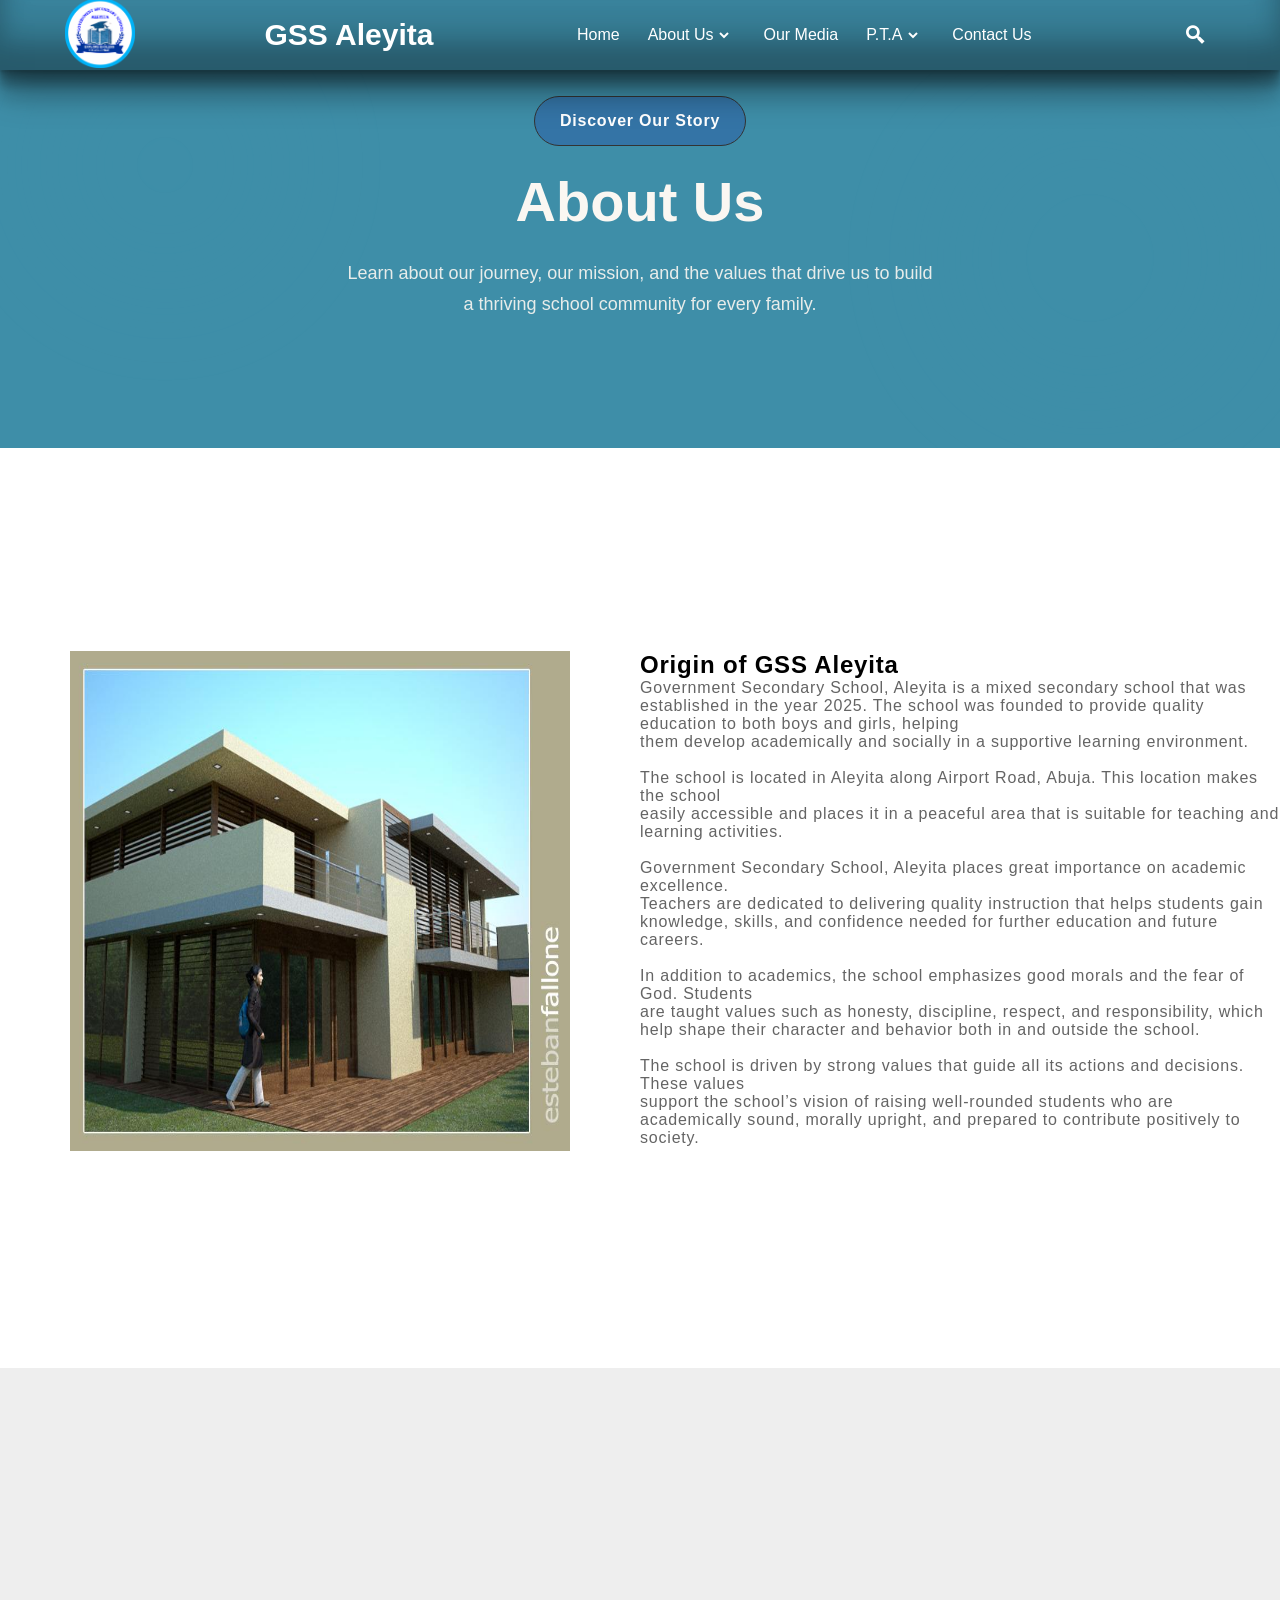
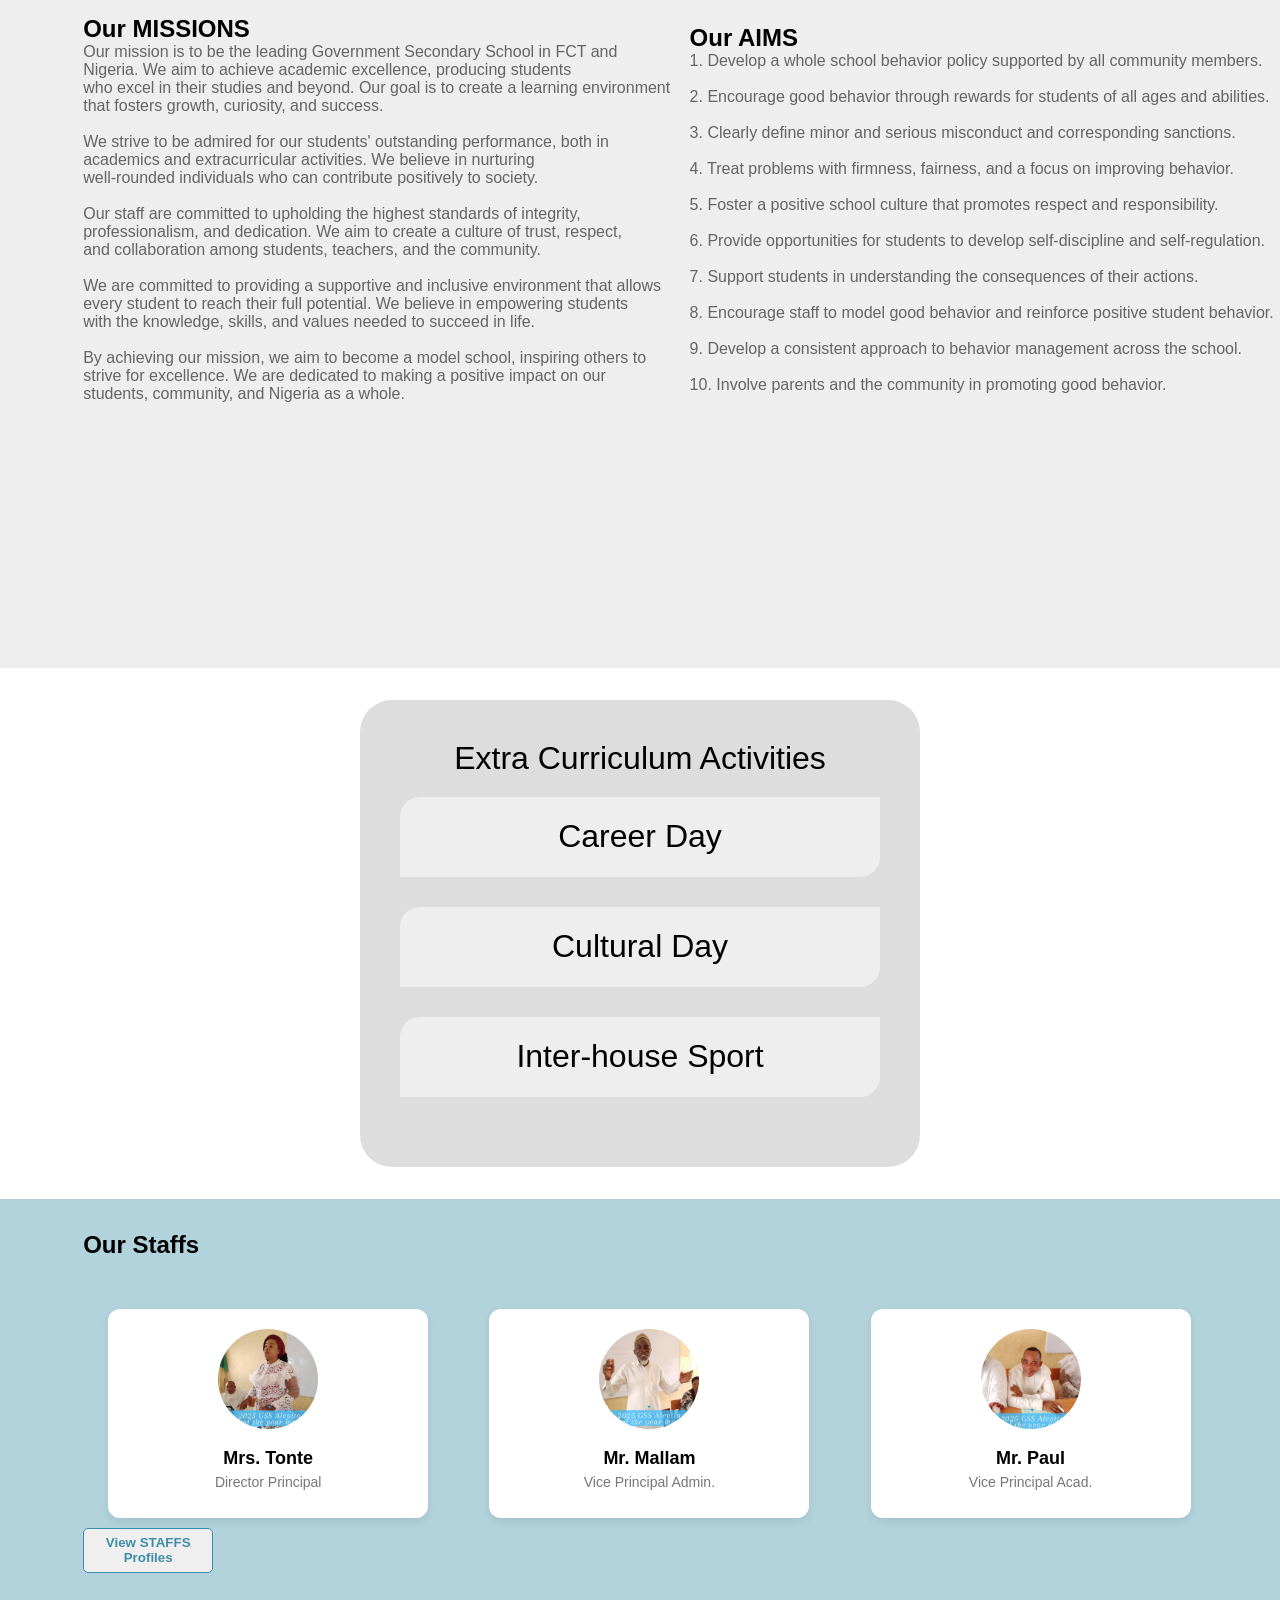
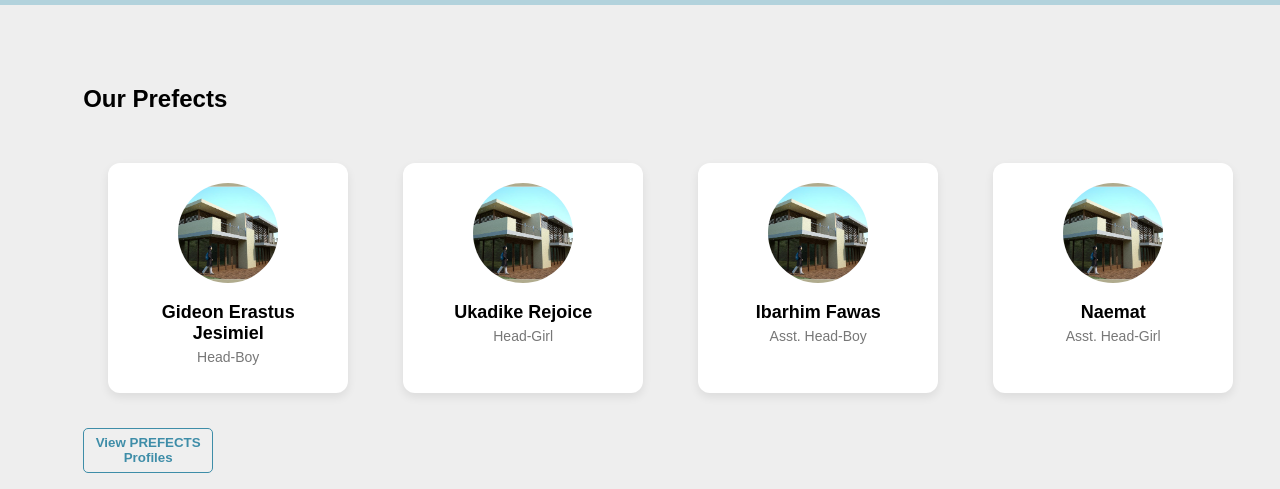
==== aboutUs.html @ e25b2527 "GSS ALeyita Website" ====
<!DOCTYPE html>
<html lang="en">
<head>
    <meta charset="UTF-8">
    <meta name="viewport" content="width=device-width, initial-scale=1.0">
    <title>About Us</title>
    <link href='https://unpkg.com/boxicons@2.1.4/css/boxicons.min.css' rel='stylesheet'>
    <link rel="stylesheet" href="./css/navbar.css">
    <link rel="stylesheet" href="./css/aboutUs.css">
    <link rel="stylesheet" href="./css/toTop.css">
    <link rel="stylesheet" href="./css/animation.css">
    <link rel="shortcut icon" href="./asset/Aleyita Logo.png" type="image/x-icon">
</head>
<body>
     <header>
        <!-- NavBar Code -->
        <nav>
            <div class="navbar">
                <i class="bx bx-menu"></i>
                <div class="img">
                    <img src="./asset/Aleyita Logo.png" alt="Aleyita Logo">
                </div>
                <div class="logo"><a href="#">GSS Aleyita</a></div>
                <div class="nav-links">
                    <div class="sidebar-logo">
                        <span class="logo_name">GSS Aleyita</span>
                        <i class="bx bx-x"></i>
                    </div>
                    <ul class="links">
                        <li><a href="./index.html">Home</a></li>
                        
                        <li>
                            <a href="#hero">About Us</a>
                            <i class='bx bxs-chevron-down arrow about-us'></i>
                            <ul class="about-us-sub-menu sub-menu">
                                <a href="#aboutUs"><li>Origin of GSS Aleyita</li></a>
                                <a href="#aims"><li>Goals, Aims & Objectives</li></a>
                                <a href="#event"><li>Extra Curriculum Events</li></a>
                                <a href="#staffPrefect"><li>Staff Profiles</li></a>
                                <a href="#prefect"><li>Prefects</li></a>
                            </ul>
                        </li>

                        <li><a href="./ourMedia.html">Our Media</a></li>
                        
                        <li>
                            <a href="./pta.html">P.T.A</a>
                            <i class='bx bxs-chevron-down arrow pta'></i>
                            <ul class="pta-sub-menu sub-menu">
                                <a href="./pta.html"><li>About P.T.A</li></a>
                                <a href="./pta.html"><li>Excos</li></a>
                                <a href="./pta.html"><li>Meeting Schedule</li></a>
                                <a href="./pta.html"><li>Achievments</li></a>
                                <a href="./pta.html"><li>Projects</li></a>
                                <a href="./pta.html"><li>News</li></a>
                            </ul>
                        </li>

                        <li><a href="./contact.html">Contact Us</a></li>
                    </ul>
                </div>
                <div class="search-box">
                    <i class='bx bx-search-alt-2'></i>
                    <form action="https://www.google.com" method="GET">
                        <div class="input-box">
                            <input 
                                    type="search" 
                                name="q" 
                                placeholder="Search anything..." 
                                autocomplete="off" 
                                required>
                            <button type="submit">Search</button>
                        </div>
                    </form>
                </div>
                <!-- <div>
                    <label for="darkMode" id="darkContent">⛅</label>
                    <input type="checkbox" id="darkMode">
                </div> -->
                </div>
            </div>
        </nav>
    </header>

    <!-- Section 1: Hero / Intro -->
    <section class="hero" id="hero">
        <div class="blob1"></div>
        <div class="blob2"></div>
        <div class="hero-content">
            <span class="hero-badge">Discover Our Story</span>
            <h1>About Us</h1>
            <p>Learn about our journey, our mission, and the values that drive us to build a thriving school community for every family.</p>
        </div>
    </section>

    <section class="aboutUs" id="aboutUs">
        <div class="aboutUs-content animate">
            <div class="origin" id="origin">
                <p class="image-wrapper animate">
                    <img src="./asset/Casa_Para_Estudiantes_Atras_2_by_estevao.jpg" alt="students pic">
                </p>
                <p class="origin-content animate">
                    <span class="school">Origin of GSS Aleyita</span><br>
                    Government Secondary School, Aleyita is a mixed secondary school that was established in the year 2025. The school was founded to provide quality education to both boys and girls, helping<br>
                    them develop academically and socially in a supportive learning environment.<br>
                    <br>
                    The school is located in Aleyita along Airport Road, Abuja. This location makes the school<br> 
                    easily accessible and places it in a peaceful area that is suitable for teaching and learning activities.<br>
                    <br>
                    Government Secondary School, Aleyita places great importance on academic excellence.<br>
                    Teachers are dedicated to delivering quality instruction that helps students gain knowledge, skills, and confidence needed for further education and future careers.<br>
                    <br>
                    In addition to academics, the school emphasizes good morals and the fear of God. Students<br>
                    are taught values such as honesty, discipline, respect, and responsibility, which help shape their character and behavior both in and outside the school.<br>
                    <br>
                    The school is driven by strong values that guide all its actions and decisions. These values<br>
                    support the school’s vision of raising well-rounded students who are academically sound, morally upright, and prepared to contribute positively to society.<br>
                    <br>
                </p>
            </div>
        </div>
    </section>
    
    <section class="aims aboutUs" id="aims">
        <p class="mission animate left">
            <span>Our MISSIONS</span><br>
            Our mission is to be the leading Government Secondary School in FCT and Nigeria. We aim to achieve academic excellence, producing students<br> 
            who excel in their studies and beyond. Our goal is to create a learning environment that fosters growth, curiosity, and success.<br>
            <br>
            We strive to be admired for our students' outstanding performance, both in academics and extracurricular activities. We believe in nurturing<br> 
            well-rounded individuals who can contribute positively to society.<br>
            <br>
            Our staff are committed to upholding the highest standards of integrity, professionalism, and dedication. We aim to create a culture of trust, respect,<br> 
            and collaboration among students, teachers, and the community.<br>
            <br>
            We are committed to providing a supportive and inclusive environment that allows every student to reach their full potential. We believe in empowering students<br> 
            with the knowledge, skills, and values needed to succeed in life.<br>
            <br>
            By achieving our mission, we aim to become a model school, inspiring others to strive for excellence. We are dedicated to making a positive impact on our<br>
            students, community, and Nigeria as a whole.<br>
            <br>
        </p>

        <p class="aims-discription animate right">
            <span>Our AIMS</span><br>
            1. Develop a whole school behavior policy supported by all community members.<br>
            <br>
            2. Encourage good behavior through rewards for students of all ages and abilities.<br>
            <br>
            3. Clearly define minor and serious misconduct and corresponding sanctions.<br>
            <br>
            4. Treat problems with firmness, fairness, and a focus on improving behavior.<br>
            <br>
            5. Foster a positive school culture that promotes respect and responsibility.<br>
            <br>
            6. Provide opportunities for students to develop self-discipline and self-regulation.<br>
            <br>
            7. Support students in understanding the consequences of their actions.<br>
            <br>
            8. Encourage staff to model good behavior and reinforce positive student behavior.<br>
            <br>
            9. Develop a consistent approach to behavior management across the school.<br>
            <br>
            10. Involve parents and the community in promoting good behavior.<br>
            <br>
        </p>
    </section>

    <section class="event" id="event">
        <div class="bgBorder animate">
            <p class="eventsHeader">Extra Curriculum Activities</p>
            <div class="events">Career Day</div>
            <div class="events">Cultural Day</div>
            <div class="events">Inter-house Sport</div>
        </div>
    </section>

    <section class="staff-prefect animate" id="staffPrefect">
        <h2 class="ourStaffs">Our Staffs</h2>
        <div class="staff-card">
            <img src="./asset/Staffs/main staffs/principal.jpg" class="staff-img" alt="principal pic">
            <p class="staff-name">Mrs. Tonte</p>
            <p class="staff-position">Director Principal</p>
        </div>
        <div class="staff-card">
            <img src="./asset/Staffs/main staffs/vice prinpal admin..jpg" class="staff-img" alt="VP admin pic">
            <p class="staff-name">Mr. Mallam</p>
            <p class="staff-position">Vice Principal Admin.</p>
        </div>
        <div class="staff-card">
            <img src="./asset/Staffs/main staffs/vice principal acad..jpg" class="staff-img" alt="VP acad pic">
            <p class="staff-name">Mr. Paul</p>
            <p class="staff-position">Vice Principal Acad.</p>
        </div>

        <a href="./staffs.html"><button class="readMoreAboutUs">View STAFFS Profiles</button></a>
    </section>

    <section class="prefect animate" id="prefect">
        <h2 class="ourPrefects">Our Prefects</h2>
        <div class="prefect-card">
            <img src="./asset/Casa_Para_Estudiantes_Atras_2_by_estevao.jpg" class="prefect-img" alt="HeadBoy pic">
            <p class="prefect-name">Gideon Erastus Jesimiel</p>
            <p class="prefect-position">Head-Boy</p>
        </div>
        <div class="prefect-card">
            <img src="./asset/Casa_Para_Estudiantes_Atras_2_by_estevao.jpg" class="prefect-img" alt="HeadGirl pic">
            <p class="prefect-name">Ukadike Rejoice</p>
            <p class="prefect-position">Head-Girl</p>
        </div>
        <div class="prefect-card">
            <img src="./asset/Casa_Para_Estudiantes_Atras_2_by_estevao.jpg" class="prefect-img" alt="Ass. HeadBoy pic">
            <p class="prefect-name">Ibarhim Fawas</p>
            <p class="prefect-position">Asst. Head-Boy</p>
        </div>
        <div class="prefect-card">
            <img src="./asset/Casa_Para_Estudiantes_Atras_2_by_estevao.jpg" class="prefect-img" alt="Ass. HeadGirl pic">
            <p class="prefect-name">Naemat</p>
            <p class="prefect-position">Asst. Head-Girl</p>
        </div>

        <a href="./prefects.html"><button class="readMoreAboutUs">View PREFECTS Profiles</button></a>
    </section>


     <!-- <section class="staff-prefect" id="staff-prefect">
        <h2>Our Staffs</h2>
        <input type="text" id="searchInput" name="search" placeholder="Search by name or position..." />
        <div class="staff-grid" id="staff-container"></div>
    </section> -->

    <!-- To Top Button -->
    <button class="toTop" id="toTopBtn" title="Go to top">
        <i class='bx bxs-chevron-up'></i>
    </button>

    <script src="./js/navbar.js"></script>
    <script src="./js/animation.js"></script>
    <script src="./js/toTop.js"></script>
</body>
</html>
---- css/navbar.css ----
* {
  margin: 0;
  padding: 0;
  box-sizing: border-box;
  font-family: 'Poppins', sans-serif;
}

nav {
  position: fixed;
  top: 0;
  left: 0;
  width: 100%;
  height: 70px;
  background: #3e8da8;
  z-index: 4000;
  box-shadow: rgba(0, 0, 0, 0.17) 0px -23px 25px 0px inset, rgba(0, 0, 0, 0.15) 0px -36px 30px 0px inset, rgba(0, 0, 0, 0.1) 0px -79px 40px 0px inset, rgba(0, 0, 0, 0.06) 0px 2px 1px, rgba(0, 0, 0, 0.09) 0px 4px 2px, rgba(0, 0, 0, 0.09) 0px 8px 4px, rgba(0, 0, 0, 0.09) 0px 16px 8px, rgba(0, 0, 0, 0.09) 0px 32px 16px, rgba(0, 0, 0, 0.3) 0px 19px 38px, rgba(0, 0, 0, 0.22) 0px 15px 12px;
}

nav .navbar {
  height: 100%;
  max-width: 1250px;
  margin: auto;
  display: flex;
  align-items: center;
  justify-content: space-between;
  padding: 0 50px;
}

nav .navbar img {
  width: 70px;
  height: 70px;
}

nav .navbar .logo a {
  color: #fff;
  font-size: 30px;
  font-weight: 600;
  text-decoration: none;
}

nav .navbar .nav-links {
  height: 100%;
  line-height: 70px;
}

nav .navbar .nav-links .links {
  display: flex;
}

nav .navbar .nav-links .links li {
  position: relative;
  display: flex;
  align-items: center;
  list-style: none;
  padding: 0 14px;
}

nav .navbar .nav-links .links li a {
  height: 100%;
  color: #fff;
  text-decoration: none;
  white-space: nowrap;
  font-size: 16px;
  font-weight: 500;
}

nav .navbar .nav-links .links li .arrow {
  height: 100%;
  width: 22px;
  text-align: center;
  color: #fff;
  line-height: 70px;
  transition: all 0.5s ease;
}

.navbar .nav-links .links li:hover .about-us,
.navbar .nav-links .links li:hover .our-media,
.navbar .nav-links .links li:hover .pta {
  transform: rotate(180deg);
}

.navbar .nav-links .links .sub-menu {
  position: absolute;
  top: 70px;
  left: 0;
  background: #3e8da8;
  line-height: 40px;
  border-radius: 0 0 4px 4px;
  box-shadow: 0 1px 2px rgba(0, 0, 0, 0.5);
  display: none;
  box-shadow: rgba(0, 0, 0, 0.17) 0px -23px 25px 0px inset, rgba(0, 0, 0, 0.15) 0px -36px 30px 0px inset, rgba(0, 0, 0, 0.1) 0px -79px 40px 0px inset, rgba(0, 0, 0, 0.06) 0px 2px 1px, rgba(0, 0, 0, 0.09) 0px 4px 2px, rgba(0, 0, 0, 0.09) 0px 8px 4px, rgba(0, 0, 0, 0.09) 0px 16px 8px, rgba(0, 0, 0, 0.09) 0px 32px 16px, rgba(0, 0, 0, 0.3) 0px 19px 38px, rgba(0, 0, 0, 0.22) 0px 15px 12px;
}

.navbar .nav-links .links .sub-menu li {
  padding: 0 22px;
  border-bottom: 1px solid rgba(255, 255, 255, 0.2);
  transition: all .2s ease-in-out;
}

.navbar .nav-links .links .sub-menu li:hover {
  color: #3e8da8;
  background-color: #fff;
  border-radius: 20px;
  box-shadow: rgba(136, 165, 191, 0.48) 6px 2px 16px 0px, rgba(255, 255, 255, 0.8) -6px -2px 16px 0px, rgba(17, 17, 26, 0.1) 0px 8px 24px, rgba(17, 17, 26, 0.1) 0px 16px 56px, rgba(17, 17, 26, 0.1) 0px 24px 80px, rgba(0, 0, 0, 0.22) 0px 15px 12px;
}

.navbar .nav-links .links .sub-menu li .more-arrow {
  line-height: 40px;
}

.navbar .nav-links .links .sub-menu li a {
  font-size: 15px;
  font: 500;
}

.navbar .nav-links .links li:hover .about-us-sub-menu,
.navbar .nav-links .links li:hover .our-media-sub-menu,
.navbar .nav-links .links li:hover .pta-sub-menu {
  display: block;
  /* box-shadow: rgba(0, 0, 0, 0.3) 0px 19px 38px, rgba(0, 0, 0, 0.22) 0px 15px 12px; */
}

.navbar .nav-links .links .more .more-sub-menu {
  position: absolute;
  top: 0;
  left: 100%;
  border-radius: 0 4px 4px 4px;
  display: none;
}

.navbar .nav-links .links .more:hover .more-sub-menu {
  display: block;
}

.navbar .search-box {
  position: relative;
  width: 40px;
  height: 40px;
}

.navbar .search-box i {
  color: #fff;
  position: absolute;
  width: 100%;
  height: 100%;
  line-height: 40px;
  text-align: center;
  font-size: 22px;
  font-weight: 600;
}

.navbar .search-box .input-box {
  height: 60px;
  width: 450px;
  background: #3e8da8;
  position: absolute;
  top: 80px;
  right: calc(100% - 40px);
  border-radius: 6px;
  opacity: 0;
  pointer-events: none;
  transition: all 0.2s ease;
}

.navbar.showInput .search-box .input-box {
  opacity: 1;
  pointer-events: auto;
  top: 65px;
}

.navbar .search-box .input-box::before {
  content: '';
  position: absolute;
  height: 20px;
  width: 20px;
  background: #3e8da8;
  right: 10px;
  top: -6px;
  transform: rotate(45deg);
}

.navbar .search-box .input-box input {
  position: absolute;
  height: 35px;
  width: 300px;
  z-index: 98;
  top: 50%;
  left: 38%;
  transform: translate(-50%, -50%);
  outline: none;
  border: none;
  border-radius: 8px 0 0 8px;
  padding: 0 15px;
  font-size: 16px;
}

.navbar .search-box .input-box button {
  position: absolute;
  background-color: #028f09;
  border: none;
  width: 100px;
  height: 35px;
  top: 22%;
  left: 73%;
  border-radius: 0 8px 8px 0;
  padding: 0 15px;
  font-size: 16px;
}

.navbar .search-box .input-box button:hover {
  cursor: pointer;
  opacity: 0.7;
}

.navbar .bx-menu,
.nav-links .sidebar-logo .logo_name,
.nav-links .sidebar-logo .bx-x {
  display: none;
}

@media (max-width:990px) {
  nav .navbar {
      max-width: 100%;
      padding: 0 25px;
  }
  nav .navbar .logo a {
      font-size: 26px;
  }
  nav .navbar .nav-links .links li {
      padding: 0 10px;
  }
  nav .navbar .nav-links .links li a {
      font-size: 15px;
  }
}

@media (max-width:816px) {
  nav .navbar .nav-links {
      display: block;
      position: fixed;
      top: 0;
      left: -100%;
      max-width: 270px;
      width: 100%;
      background-color: #3e8da8;
      padding: 20px;
      line-height: 40px;
      transition: all 0.5s ease;
      z-index: 100;
  }
  nav .navbar .nav-links .sidebar-logo {
      display: flex;
      align-items: center;
      justify-content: space-between;
  }
  .navbar .bx-menu,
  .nav-links .sidebar-logo .logo_name,
  .nav-links .sidebar-logo .bx-x {
      color: #fff;
      font-size: 25px;
      font-weight: 500;
  }
  .navbar .bx-menu,
  .nav-links .sidebar-logo .logo_name,
  .nav-links .sidebar-logo .bx-x {
      display: block;
  }
  nav .navbar .nav-links .links {
      display: block;
      margin-top: 20px;
  }
  nav .navbar .nav-links .links li {
      display: block;
  }
  .navbar .nav-links .links .sub-menu {
      display: none;
      position: relative;
      top: 0;
      left: 0;
      box-shadow: none;
  }
  .navbar .nav-links .links .sub-menu li {
      border-bottom: none;
  }
  .navbar .nav-links .links li:hover .about-us-sub-menu,
  .navbar .nav-links .links li:hover .our-media-sub-menu,
  .navbar .nav-links .links li:hover .pta-sub-menu {
      display: none;
  }
  .navbar .nav-links .links .more:hover .more-sub-menu {
      display: none;
  }
  nav .navbar .nav-links .links li .arrow {
      line-height: 40px;
  }
  .navbar .nav-links .links li:hover .about-us,
  .navbar .nav-links .links li:hover .our-media,
  .navbar .nav-links .links li:hover .pta {
      transform: rotate(0deg);
  }
  .navbar .nav-links.show1 .links .sub-menu.about-us-sub-menu {
      display: block;
  }
  .navbar .nav-links.show2 .links .sub-menu.our-media-sub-menu {
      display: block;
  }
  .navbar .nav-links.show3 .links .sub-menu.pta-sub-menu {
      display: block;
  }
  .navbar .nav-links.show1 .links li .about-us,
  .navbar .nav-links.show2 .links li .our-media,
  .navbar .nav-links.show3 .links li .pta {
      transform: rotate(180deg);
  }
}

@media (max-width:370px) {
  nav .navbar .nav-links {
      max-width: 100%;
  }
}
---- css/aboutUs.css ----
* {
  margin: 0;
  padding: 0;
  box-sizing: border-box;
}

html {
  scroll-behavior: smooth;
}

/*==============================
ABOUT US STYLES
============================== */
/* Hero Section */
.hero { 
  position: relative; 
  padding: 6rem 1.5rem; 
  background: #3e8ea8; 
  color: #faf7f2; 
  text-align: center; 
  overflow: hidden; 
}

.hero .blob1, 
.hero .blob2 { 
  position: absolute; 
  border-radius: 50%; 
  background: #3e8ea8; 
  opacity: 0.1; 
  filter: blur(60px); 
}

.hero .blob1 { 
  top: 40px; 
  left: 40px; 
  width: 250px; 
  height: 250px; 
}

.hero .blob2 { 
  bottom: 40px; 
  right: 40px; 
  width: 300px; 
  height: 300px; 
}

.hero-content { 
  position: relative; 
  max-width: 800px; 
  margin: 0 auto; 
}

.hero-badge { 
  display: inline-block; 
  padding: 15px 25px; 
  border-radius: 999px; 
  background: rgba(13, 10, 156, 0.2); 
  color: #fff;
  border: 1px solid #333; 
  font-size: 1rem; 
  font-weight: 600; 
  letter-spacing: 0.05em; 
  margin-bottom: 1.5rem; 
}

.hero h1 { 
  font-size: clamp(2rem, 5vw, 3.5rem); 
  font-weight: 700; 
  line-height: 1.15; 
  margin-bottom: 1.5rem; 
}

.hero p { 
  font-size: 1.125rem; 
  max-width: 600px; 
  margin: 0 auto 2rem; 
  opacity: 0.9; 
  line-height: 1.7; 
}
/* AboutUs */
.aboutUs {
  background-color: #fff;
  height: 100vh;
  position: relative;
  display: flex;
  align-items: center;
  justify-content: center;
  text-align: center;
  margin-top: 10px;
  transition: all 0.4s ease-in-out;
}

.origin {
  text-align: left;
  display: grid;
  grid-template-columns: 1fr 1fr;
  margin-bottom: 0;
}

.origin .image-wrapper {
  text-align: center;
}

.origin .image-wrapper img {
  width: 500px;
  height: 500px;
}

.origin .image-wrapper .longPic {
  width: 500px;
  height: 590px;
}

.origin .origin-content span {
  font-size: 1.5rem;
  font-weight: bold;
  color: #000;
  font-family: 'Segoe UI', Tahoma, Geneva, Verdana, sans-serif;
}

.origin .origin-content {
  font-size: 1rem;
  letter-spacing: .8px;
}

/* aims */
.aims {
  background-color: #eee;
  text-align: left;
  display: grid;
  grid-template-columns: 1fr 1fr;
  grid-column-gap: 1rem;
  padding-left: 5.2rem;
}

.aims span {
  font-size: 1.5rem;
  font-weight: bold;
  color: #000;
  font-family: 'Segoe UI', Tahoma, Geneva, Verdana, sans-serif;
}

.aims .aims-content {
  font-size: 1rem;
}

.origin-content,
.aims {
  color: #646464;
}

/* events */
.event {
  margin: 2rem 5rem;
  text-align: center;
  display: flex;
  align-items: center;
  justify-content: center;
}

.bgBorder {
  border-radius: 2rem;
  padding: 40px;
  background-color: #ddd;
  width: 35rem;
  display: block;
  justify-content: center;
  text-align: center;
}

.eventsHeader {
  font-size: 2rem;
  text-align: center;
  margin-bottom: 20px;
}

.events {
  height: 5rem;
  width: 30rem;
  font-size: 2rem;
  text-align: center;
  margin-bottom: 30px;
  background-color: #eee;
  border-radius: 20px 0 20px 0;
  display: flex;
  align-items: center;
  justify-content: center;
  transition: all 0.3s ease-in-out;
}

.events:hover {
  background-color: #fff;
}

/* ===================
STAFFS
================== */

#staffPrefect {
  background-color: #3e8ea865;
  display: grid;
  grid-template-columns: 1fr 1fr 1fr;
  gap: 30px;
  max-width: 1500px;
  padding: 2rem 5.2rem;
}

.staff-card {
  margin-left: 25px;
  width: 20rem;
  background: #fff;
  border-radius: 12px;
  padding: 20px;
  text-align: center;
  box-shadow: 0 4px 10px rgba(0, 0, 0, 0.08);
  transition: transform 0.3s ease, box-shadow 0.3s ease, opacity 0.6s ease;
  opacity: 1;
  transform: translateY(20px);
  cursor: pointer;
}

.staff-card:hover,
.staff-card:focus-within {
  transform: translateY(-5px) scale(1.02);
  box-shadow: 0 10px 20px rgba(0, 0, 0, 0.15);
}

.staff-card:active {
  transform: scale(0.9);
}

.staff-img {
  width: 100px;
  height: 100px;
  border-radius: 50%;
  object-fit: cover;
  margin-bottom: 15px;
  transition: transform 0.3s ease;
}

.staff-card:hover .staff-img {
  transform: scale(1.09);
}

.staff-name {
  font-size: 18px;
  font-weight: bold;
  margin-bottom: 5px;
}

.staff-position {
  color: #777;
  font-size: 14px;
  margin-bottom: 8px;
}

.ourStaffs,
.ourPrefects,
.seeMoreAboutUs {
  display: grid;
  grid-column: 1/-1;
}

/* ==================
PREFECTS
==================== */
#prefect {
  background-color: #eee;
  display: grid;
  grid-template-columns: 1fr 1fr 1fr 1fr;
  gap: 30px;
  max-width: 1500px;
  padding: 5rem 5.2rem 0;
}

.prefect-card {
  margin-left: 25px;
  margin-bottom: 25px;
  width: 15rem;
  background: #fff;
  border-radius: 12px;
  padding: 20px;
  text-align: center;
  box-shadow: 0 4px 10px rgba(0, 0, 0, 0.08);
  transition: transform 0.3s ease, box-shadow 0.3s ease, opacity 0.6s ease;
  opacity: 1;
  transform: translateY(20px);
  cursor: pointer;
}

.prefect-card:hover,
.prefect-card:focus-within {
  transform: translateY(-5px) scale(1.02);
  box-shadow: 0 10px 20px rgba(0, 0, 0, 0.15);
}

.prefect-card:active {
  transform: scale(0.9);
}

.prefect-img {
  width: 100px;
  height: 100px;
  border-radius: 50%;
  object-fit: cover;
  margin-bottom: 15px;
  transition: transform 0.3s ease;
}

.prefect-card:hover .prefect-img {
  transform: scale(1.09);
}

.prefect-name {
  font-size: 18px;
  font-weight: bold;
  margin-bottom: 5px;
}

.prefect-position {
  color: #777;
  font-size: 14px;
  margin-bottom: 8px;
}

.prefect a .readMoreAboutUs {
  margin-bottom: 1rem;
}

#staffPrefect .seeMoreAboutUs {
  margin-top: 20px;
}
/* ===================
FOOTER
=============== */
.readMoreAboutUs {
  width: 130px;
  height: 45px;
  border: 1px solid #3e8da8;
  border-radius: 5px;
  color: #3e8da8;
  font-weight: bolder;
  transition: all 0.5s ease-in-out;
}

.readMoreAboutUs:hover {
  background-color: #3e8da8;
  color: #fff;
  border: 1px solid #3e8da8;
}

@media (max-width: 816px) {  
  .origin {
    margin-top: 5rem;
    margin-bottom: 0;
  }

  .origin .image-wrapper {
    text-align: center;
  }

  .origin .image-wrapper .longPic {
    width: 350px;
    height: 460px;
  }

  .origin .origin-content span {
    font-size: 1.2rem;
    font-weight: 700;
    color: #000;
    font-family: 'Segoe UI', Tahoma, Geneva, Verdana, sans-serif;
  }

  .origin .origin-content {
    font-size: .6rem;
    font-weight: 500;
    letter-spacing: .8px;
  }

  .readMoreAboutUs {
    width: 100px;
    height: 35px;
    font-size: .7rem;
    font-weight: 700;
  }
}
---- css/toTop.css ----
/* ========== TO TOP BUTTON ========== */
.toTop {
  position: fixed;
  bottom: 2rem;
  right: 2rem;
  background: #3e8ea8;
  color: #0f1419;
  border: none;
  width: 3.5rem;
  height: 3.5rem;
  border-radius: 50%;
  cursor: pointer;
  font-size: 1.2rem;
  display: none;
  align-items: center;
  justify-content: center;
  overflow: hidden;
  transition: all 0.3s ease-in-out;
  z-index: 50;
}

.toTop.show {
  display: flex;
}

.toTop:hover {
  transform: scale(1.1);
  box-shadow: 0 0 9px 0.5px #000;
}

.toTop:after {
  content: "";
  background: white;
  position: absolute;
  z-index: -1;
  left: -20%;
  right: -20%;
  top: 0;
  bottom: 0;
  transform: skewX(-45deg) scale(0, 1);
  transition: all 0.5s;
}

.toTop:hover:after {
  transform: skewX(-45deg) scale(1, 1);
  -webkit-transition: all 0.5s;
  transition: all 0.5s;
}
---- css/animation.css ----
/* ANIMATIONS */
.animate{
  opacity:0;
  transform:translateY(50px);
  filter:blur(8px);
  transition:1s ease;
}

.animate.show{
  opacity:1;
  transform:translateY(0);
  filter:blur(0);
}

.left{transform:translateX(-60px);}
.right{transform:translateX(60px);}
.scale{transform:scale(0.7);}

.left.show,.right.show,.scale.show{
  transform:translateX(0) scale(1);
}

/* STAGGER */
.animate:nth-child(1){transition-delay:0.2s;}
.animate:nth-child(2){transition-delay:0.4s;}
.animate:nth-child(3){transition-delay:0.6s;}
.animate:nth-child(4){transition-delay:0.8s;}
.animate:nth-child(5){transition-delay:1.0s;}
.animate:nth-child(6){transition-delay:1.2s;}
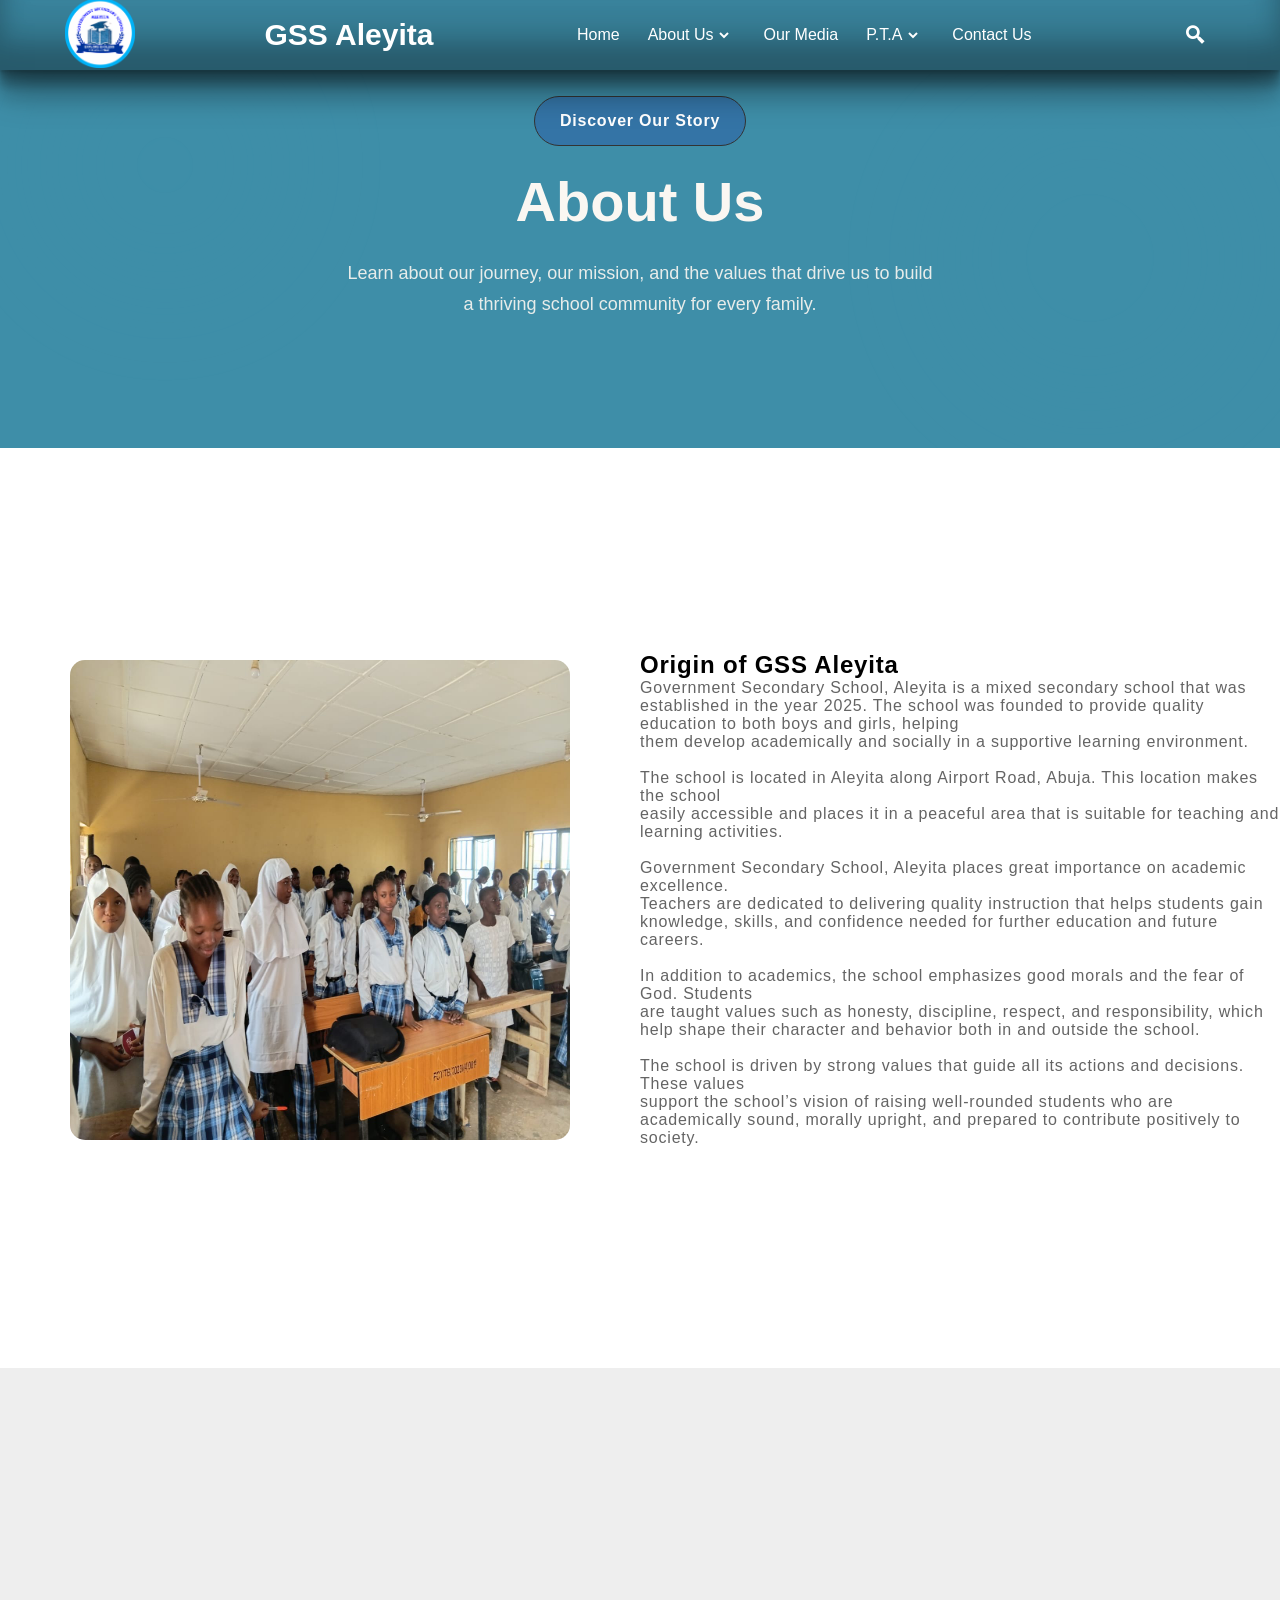
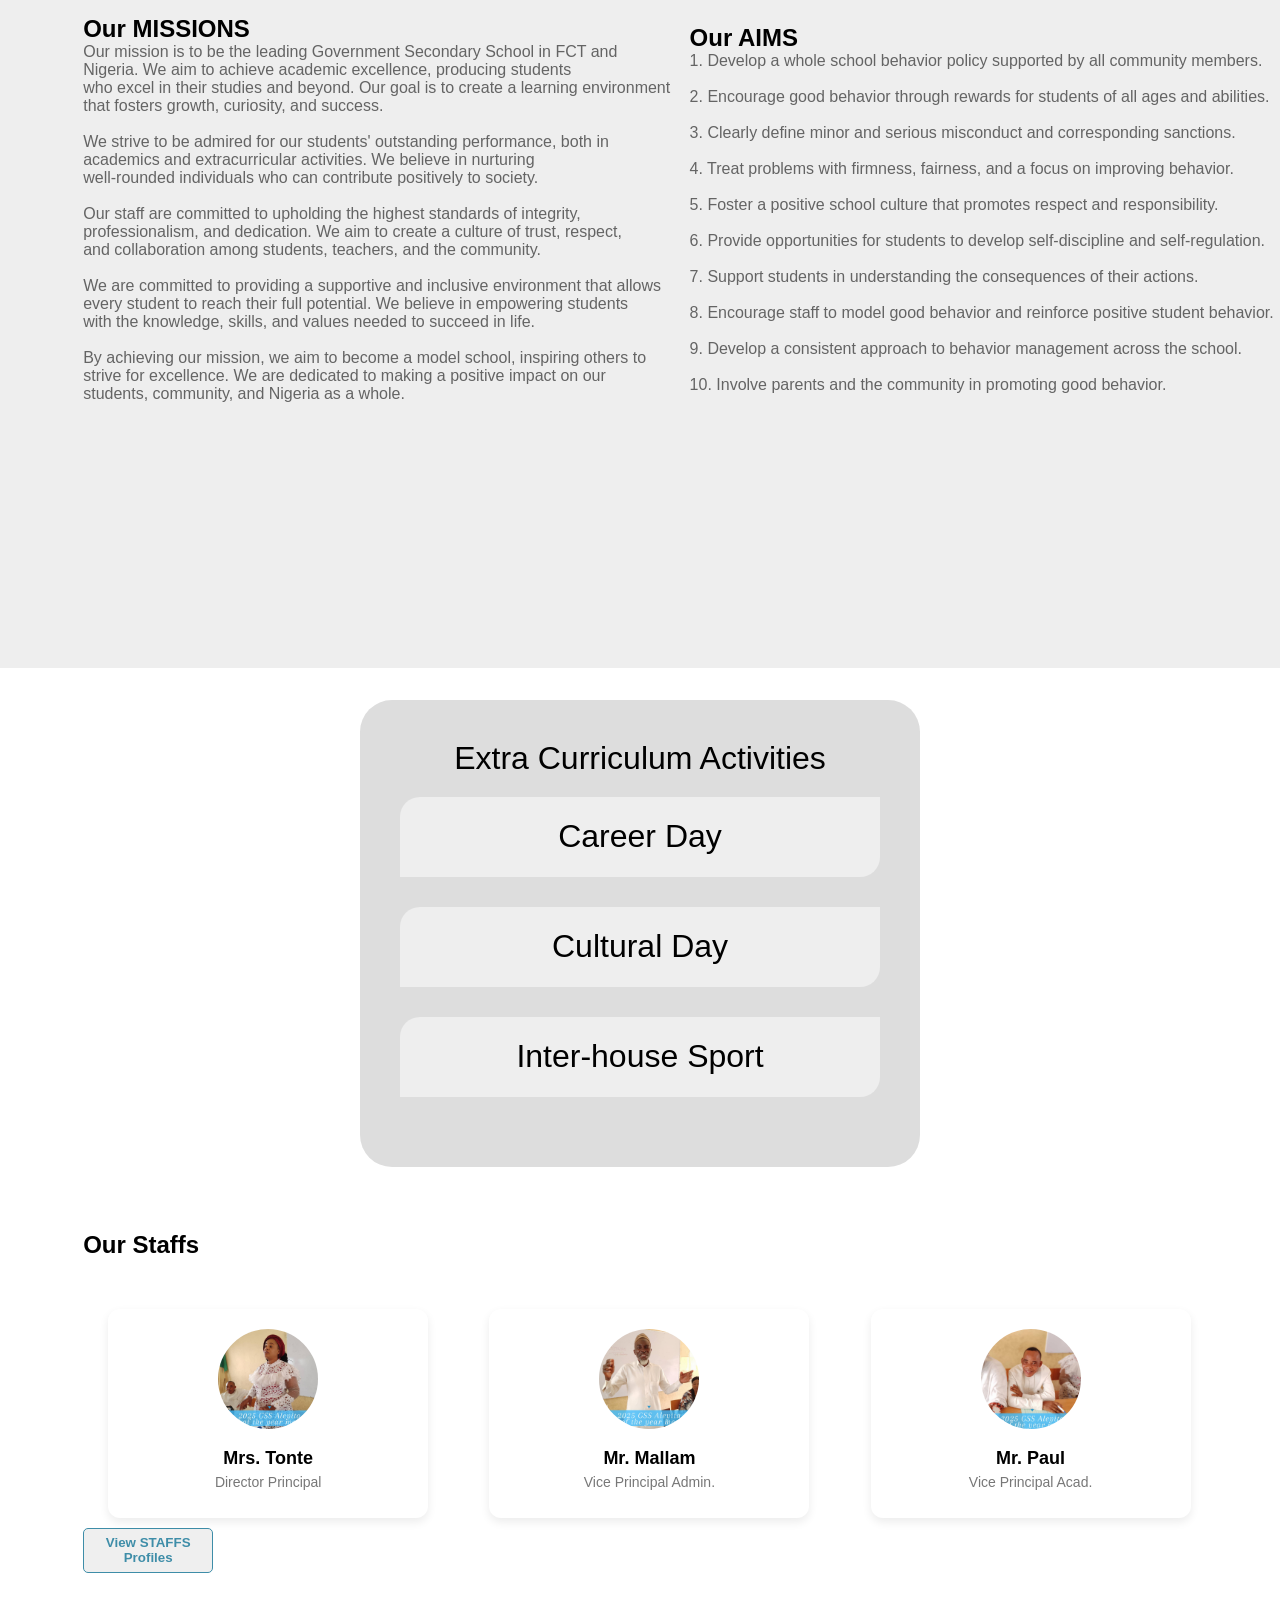
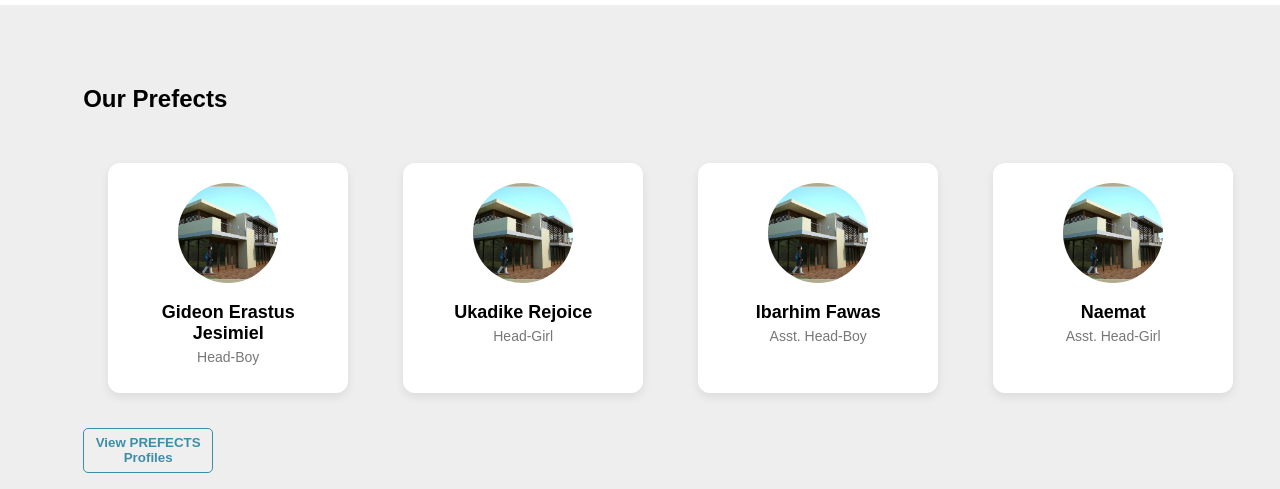
==== commit 34b96d6c: "GSS Aleyita Webpage" ====
--- a/aboutUs.html
+++ b/aboutUs.html
@@ -97,7 +97,7 @@
         <div class="aboutUs-content animate">
             <div class="origin" id="origin">
                 <p class="image-wrapper animate">
-                    <img src="./asset/Casa_Para_Estudiantes_Atras_2_by_estevao.jpg" alt="students pic">
+                    <img src="./asset/Media ACADEMIC  Section/IMG-20260504-WA0027.jpg" alt="students pic">
                 </p>
                 <p class="origin-content animate">
                     <span class="school">Origin of GSS Aleyita</span><br>
--- a/css/aboutUs.css
+++ b/css/aboutUs.css
@@ -102,13 +102,17 @@
 }
 
 .origin .image-wrapper img {
+  margin-top: 9px;
+  border-radius: 15px;
   width: 500px;
-  height: 500px;
+  height: 480px;
 }
 
 .origin .image-wrapper .longPic {
+  margin-top: 7px;
+  border-radius: 15px;
   width: 500px;
-  height: 590px;
+  height: 570px;
 }
 
 .origin .origin-content span {
@@ -197,7 +201,7 @@
 ================== */
 
 #staffPrefect {
-  background-color: #3e8ea865;
+  /* background-color: #3e8ea865; */
   display: grid;
   grid-template-columns: 1fr 1fr 1fr;
   gap: 30px;
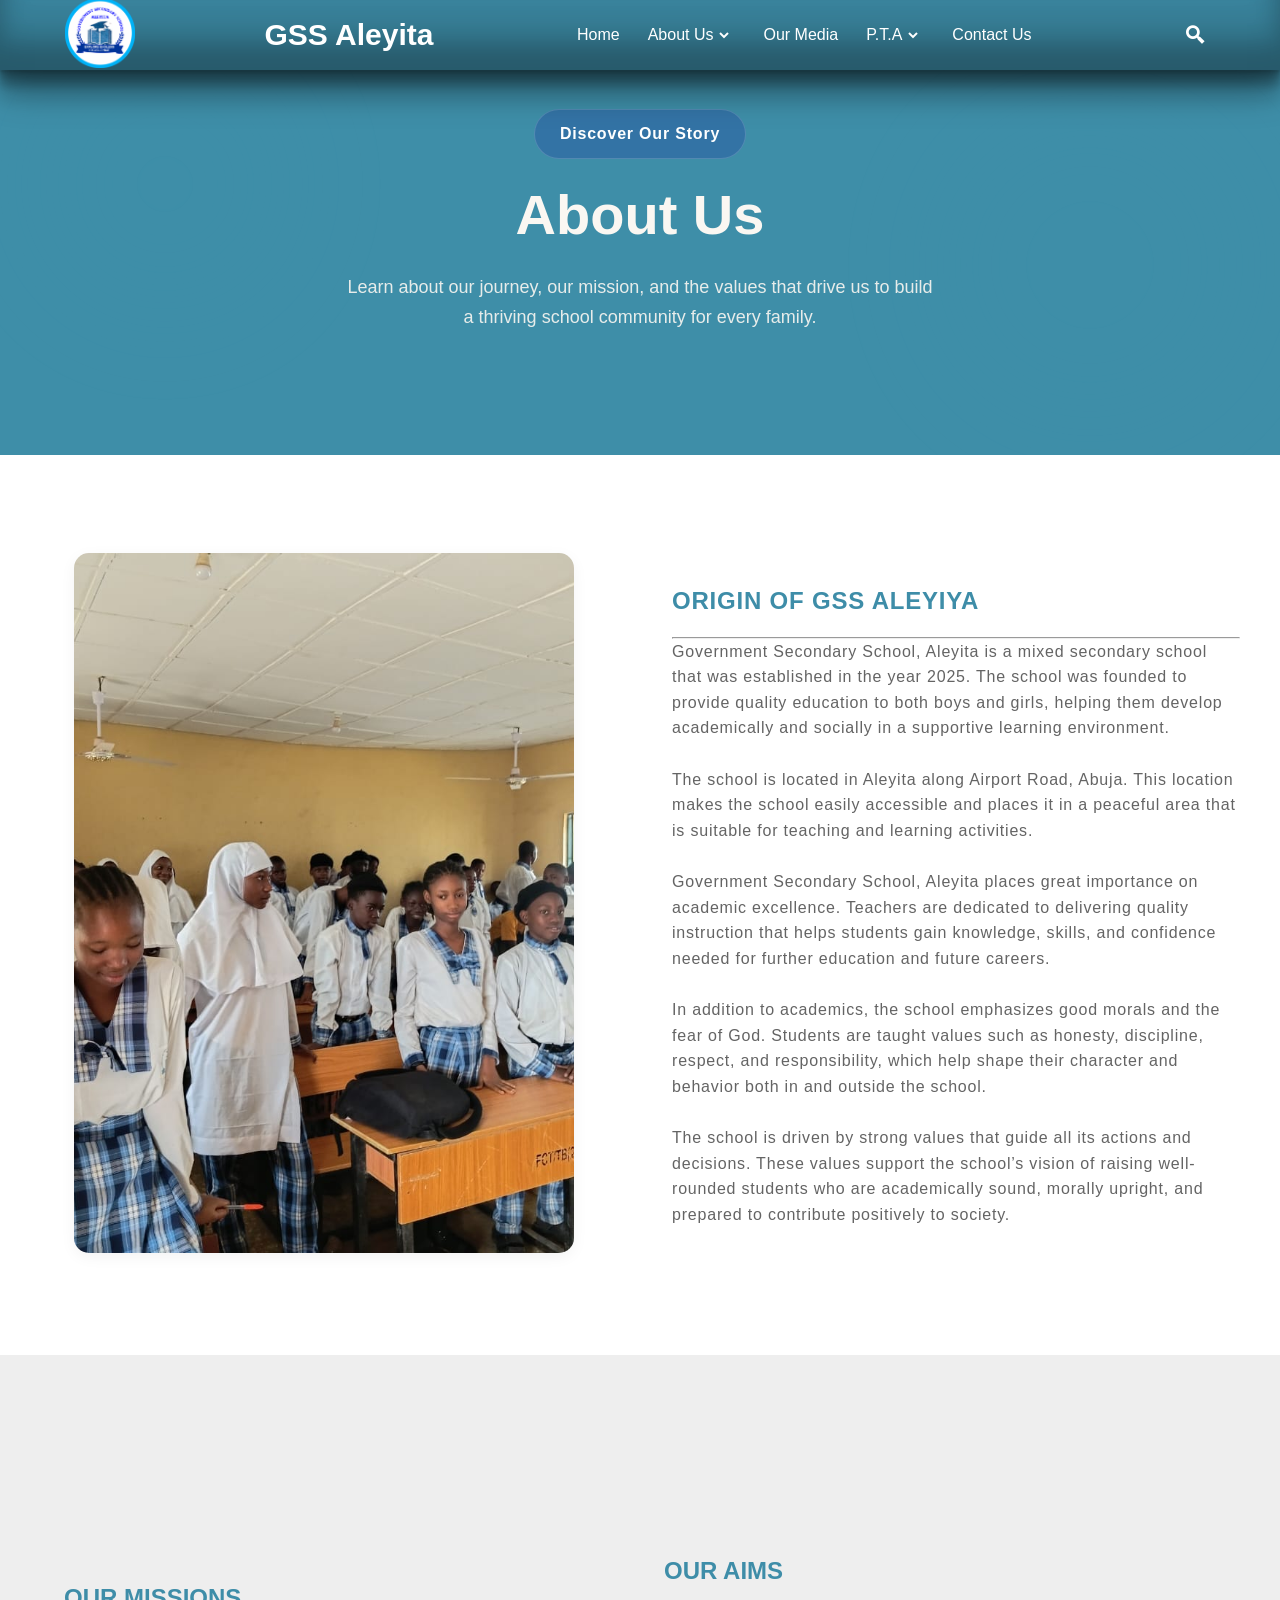
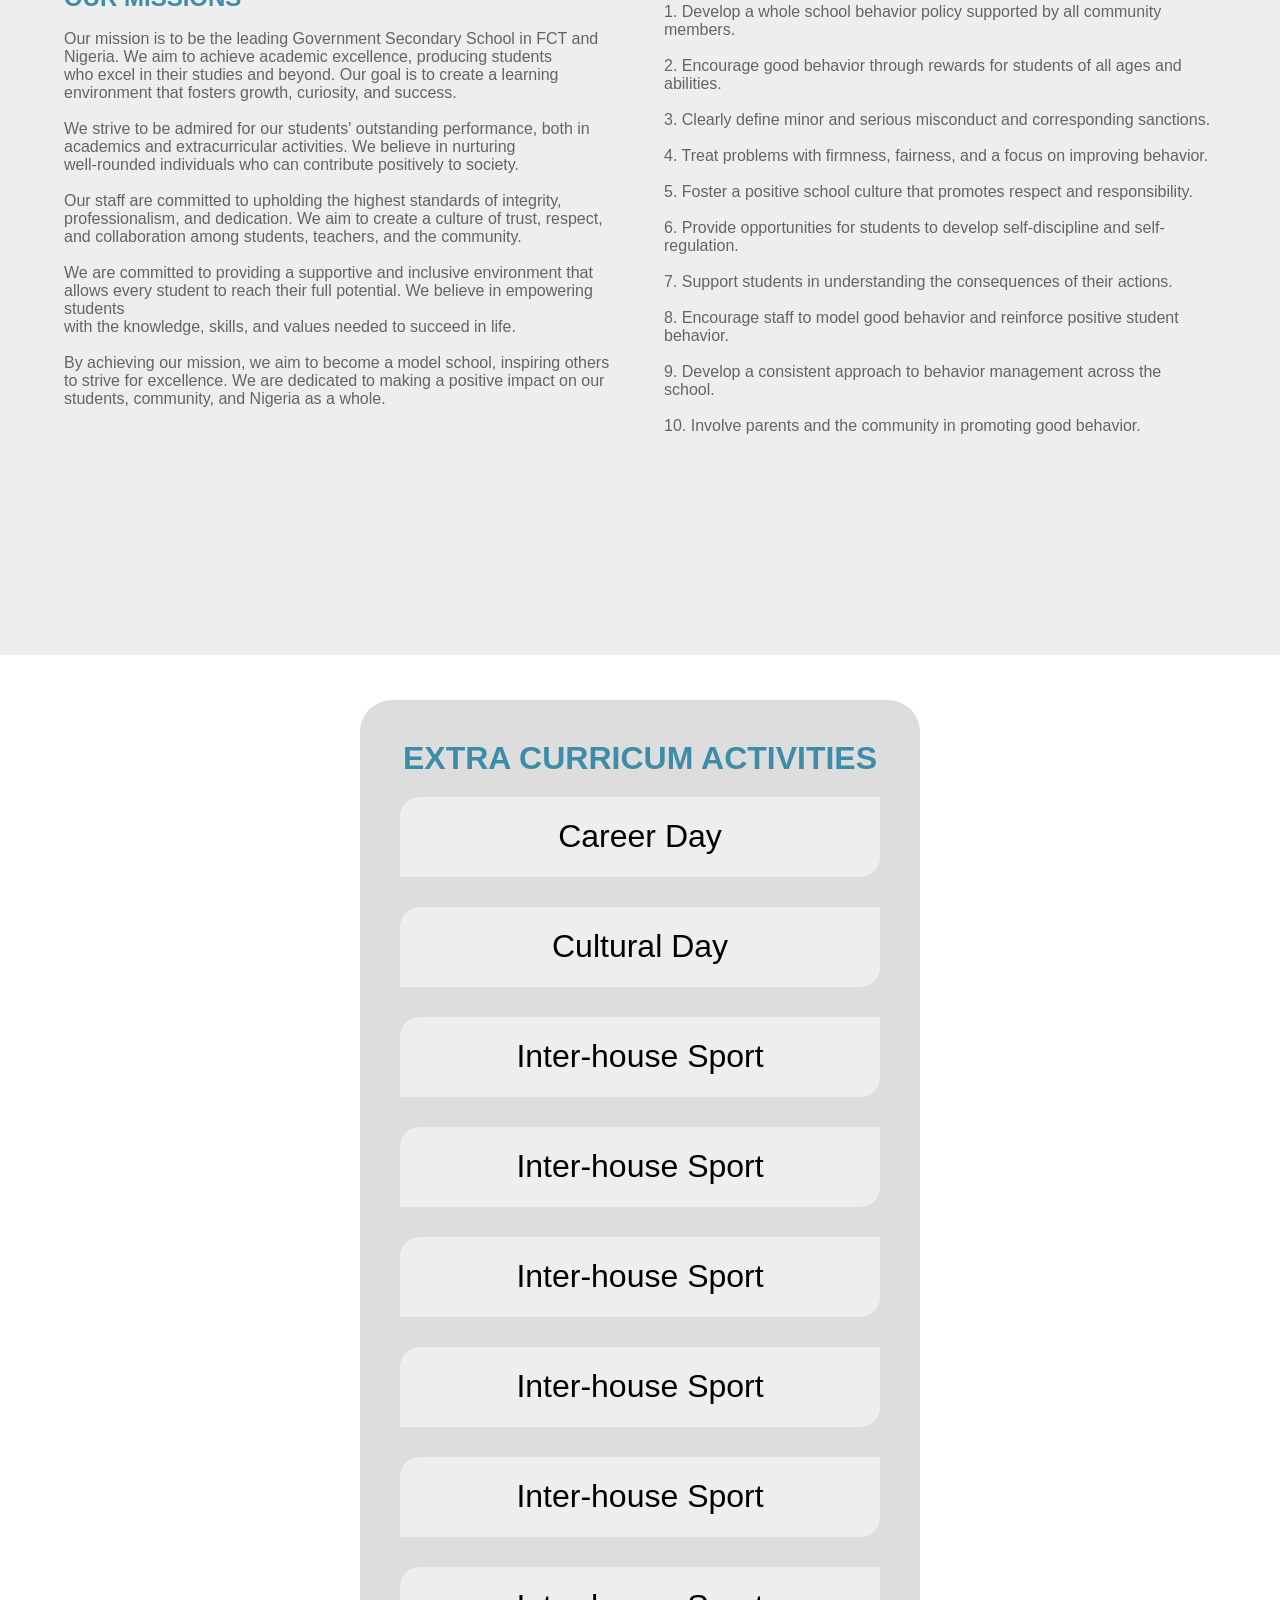
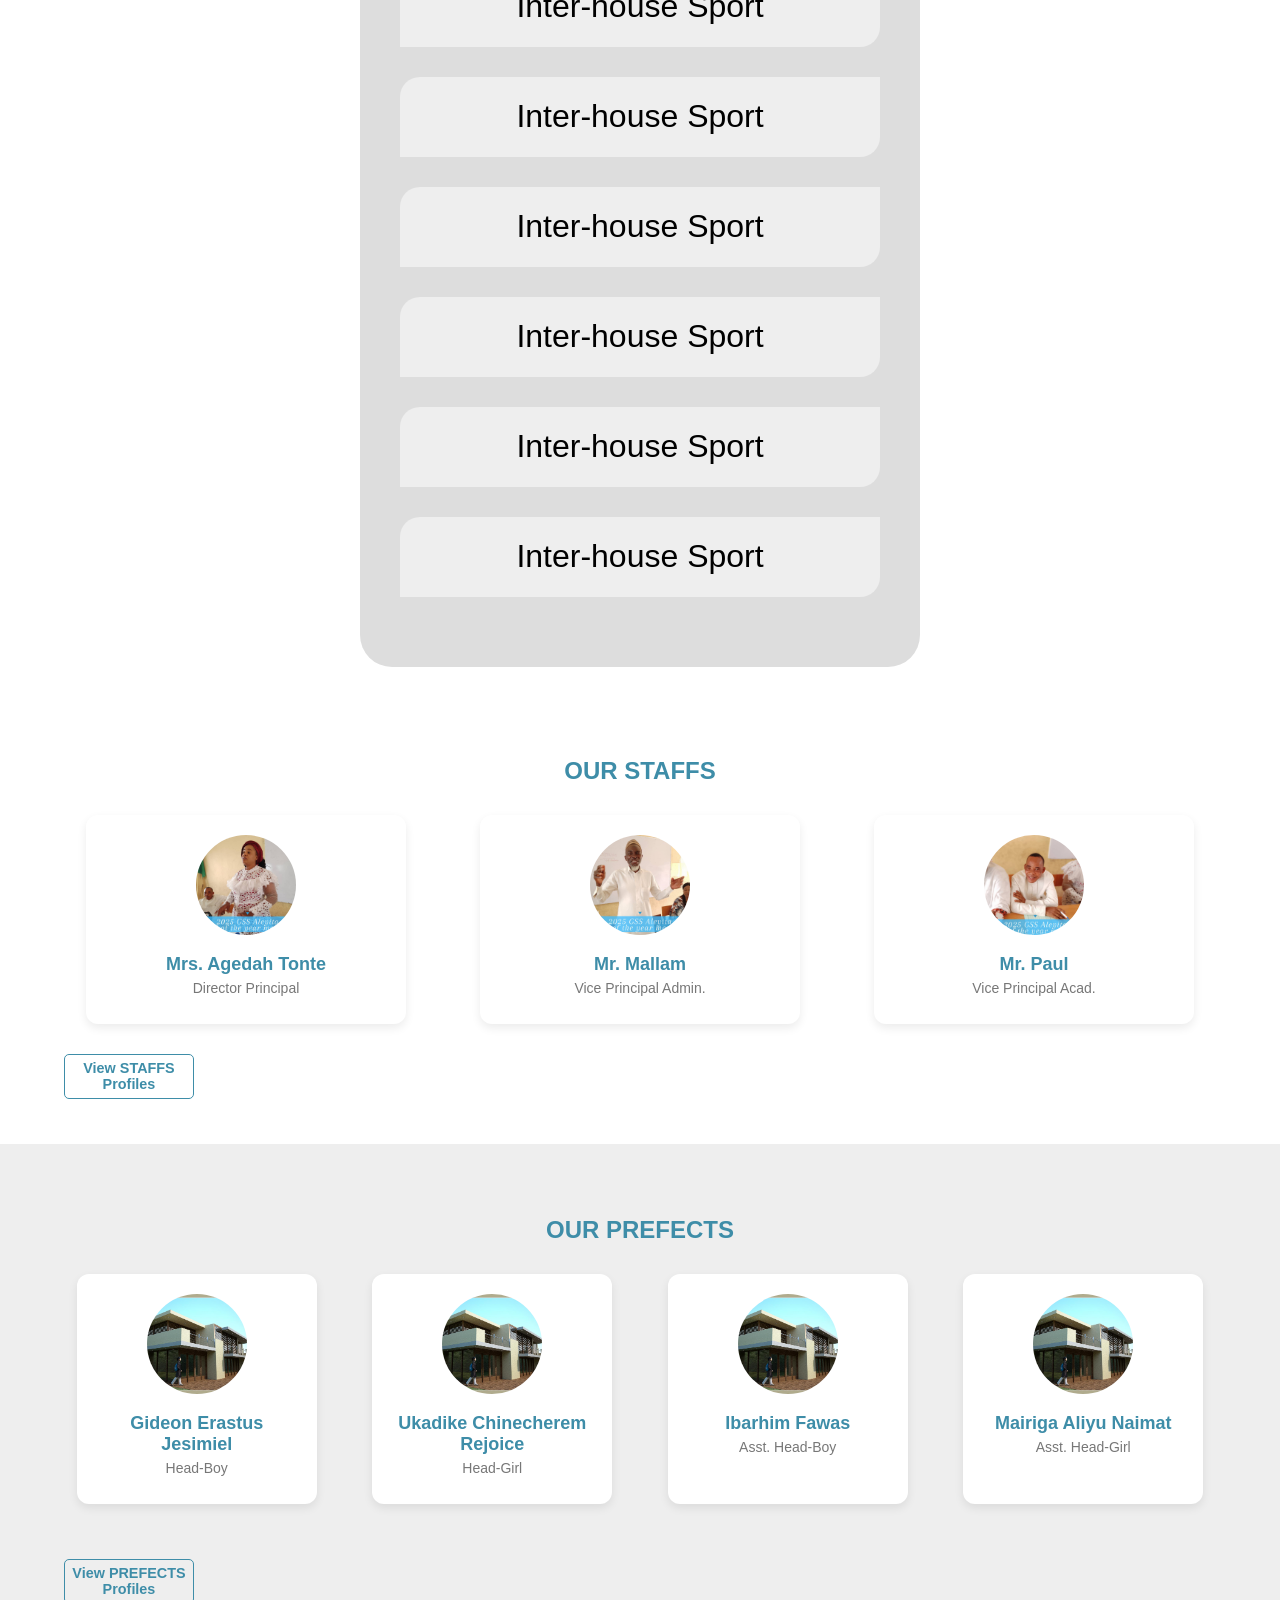
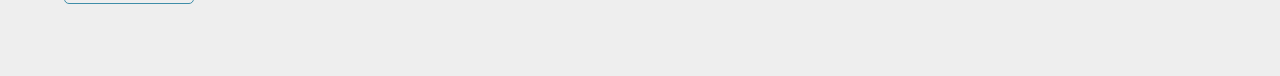
==== commit 1f542b32: "Gss aleyita update" ====
--- a/aboutUs.html
+++ b/aboutUs.html
@@ -99,31 +99,37 @@
                 <p class="image-wrapper animate">
                     <img src="./asset/Media ACADEMIC  Section/IMG-20260504-WA0027.jpg" alt="students pic">
                 </p>
-                <p class="origin-content animate">
-                    <span class="school">Origin of GSS Aleyita</span><br>
-                    Government Secondary School, Aleyita is a mixed secondary school that was established in the year 2025. The school was founded to provide quality education to both boys and girls, helping<br>
-                    them develop academically and socially in a supportive learning environment.<br>
-                    <br>
-                    The school is located in Aleyita along Airport Road, Abuja. This location makes the school<br> 
-                    easily accessible and places it in a peaceful area that is suitable for teaching and learning activities.<br>
-                    <br>
-                    Government Secondary School, Aleyita places great importance on academic excellence.<br>
-                    Teachers are dedicated to delivering quality instruction that helps students gain knowledge, skills, and confidence needed for further education and future careers.<br>
-                    <br>
-                    In addition to academics, the school emphasizes good morals and the fear of God. Students<br>
-                    are taught values such as honesty, discipline, respect, and responsibility, which help shape their character and behavior both in and outside the school.<br>
-                    <br>
-                    The school is driven by strong values that guide all its actions and decisions. These values<br>
-                    support the school’s vision of raising well-rounded students who are academically sound, morally upright, and prepared to contribute positively to society.<br>
-                    <br>
-                </p>
+                <div class="origin-content animate">
+                    <span class="school">ORIGIN OF GSS ALEYIYA</span>
+                    <hr>
+                    Government Secondary School, Aleyita is a mixed secondary school that was established in the year 2025. 
+                    The school was founded to provide quality education to both boys and girls, helping
+                    them develop academically and socially in a supportive learning environment.
+                    <br>
+                    <br>
+                    The school is located in Aleyita along Airport Road, Abuja. This location makes the school 
+                    easily accessible and places it in a peaceful area that is suitable for teaching and learning activities.
+                    <br>
+                    <br>
+                    Government Secondary School, Aleyita places great importance on academic excellence.
+                    Teachers are dedicated to delivering quality instruction that helps students gain knowledge, skills, and confidence needed for further education and future careers.
+                    <br>
+                    <br>
+                    In addition to academics, the school emphasizes good morals and the fear of God. Students
+                    are taught values such as honesty, discipline, respect, and responsibility, which help shape their character and behavior both in and outside the school.
+                    <br>
+                    <br>
+                    The school is driven by strong values that guide all its actions and decisions. These values
+                    support the school’s vision of raising well-rounded students who are academically sound, morally upright, and prepared to contribute positively to society.
+                    <br>
+                </div>
             </div>
         </div>
     </section>
     
     <section class="aims aboutUs" id="aims">
         <p class="mission animate left">
-            <span>Our MISSIONS</span><br>
+            <span>OUR MISSIONS</span><br>
             Our mission is to be the leading Government Secondary School in FCT and Nigeria. We aim to achieve academic excellence, producing students<br> 
             who excel in their studies and beyond. Our goal is to create a learning environment that fosters growth, curiosity, and success.<br>
             <br>
@@ -142,7 +148,7 @@
         </p>
 
         <p class="aims-discription animate right">
-            <span>Our AIMS</span><br>
+            <span>OUR AIMS</span><br>
             1. Develop a whole school behavior policy supported by all community members.<br>
             <br>
             2. Encourage good behavior through rewards for students of all ages and abilities.<br>
@@ -168,18 +174,28 @@
 
     <section class="event" id="event">
         <div class="bgBorder animate">
-            <p class="eventsHeader">Extra Curriculum Activities</p>
+            <p class="eventsHeader">EXTRA CURRICUM ACTIVITIES</p>
             <div class="events">Career Day</div>
             <div class="events">Cultural Day</div>
             <div class="events">Inter-house Sport</div>
+            <div class="events">Inter-house Sport</div>
+            <div class="events">Inter-house Sport</div>
+            <div class="events">Inter-house Sport</div>
+            <div class="events">Inter-house Sport</div>
+            <div class="events">Inter-house Sport</div>
+            <div class="events">Inter-house Sport</div>
+            <div class="events">Inter-house Sport</div>
+            <div class="events">Inter-house Sport</div>
+            <div class="events">Inter-house Sport</div>
+            <div class="events">Inter-house Sport</div>
         </div>
     </section>
 
     <section class="staff-prefect animate" id="staffPrefect">
-        <h2 class="ourStaffs">Our Staffs</h2>
+        <h2 class="ourStaffs">OUR STAFFS</h2>
         <div class="staff-card">
             <img src="./asset/Staffs/main staffs/principal.jpg" class="staff-img" alt="principal pic">
-            <p class="staff-name">Mrs. Tonte</p>
+            <p class="staff-name">Mrs. Agedah Tonte</p>
             <p class="staff-position">Director Principal</p>
         </div>
         <div class="staff-card">
@@ -197,7 +213,7 @@
     </section>
 
     <section class="prefect animate" id="prefect">
-        <h2 class="ourPrefects">Our Prefects</h2>
+        <h2 class="ourPrefects">OUR PREFECTS</h2>
         <div class="prefect-card">
             <img src="./asset/Casa_Para_Estudiantes_Atras_2_by_estevao.jpg" class="prefect-img" alt="HeadBoy pic">
             <p class="prefect-name">Gideon Erastus Jesimiel</p>
@@ -205,7 +221,7 @@
         </div>
         <div class="prefect-card">
             <img src="./asset/Casa_Para_Estudiantes_Atras_2_by_estevao.jpg" class="prefect-img" alt="HeadGirl pic">
-            <p class="prefect-name">Ukadike Rejoice</p>
+            <p class="prefect-name">Ukadike Chinecherem Rejoice</p>
             <p class="prefect-position">Head-Girl</p>
         </div>
         <div class="prefect-card">
@@ -215,7 +231,7 @@
         </div>
         <div class="prefect-card">
             <img src="./asset/Casa_Para_Estudiantes_Atras_2_by_estevao.jpg" class="prefect-img" alt="Ass. HeadGirl pic">
-            <p class="prefect-name">Naemat</p>
+            <p class="prefect-name">Mairiga Aliyu Naimat</p>
             <p class="prefect-position">Asst. Head-Girl</p>
         </div>
 
--- a/css/aboutUs.css
+++ b/css/aboutUs.css
@@ -1,3 +1,11 @@
+/*
+  ========================================================================
+  GSS ALEYITA - ABOUT US COMPREHENSIVE RESPONSIVE STYLES
+  Updated to use CSS math functions (clamp, min, max) for perfect 
+  fluid scaling across all mobile devices, tablets, and wide screens.
+  ========================================================================
+*/
+
 * {
   margin: 0;
   padding: 0;
@@ -9,12 +17,21 @@
 }
 
 /*==============================
-ABOUT US STYLES
-============================== */
-/* Hero Section */
+  GLOBAL DESIGN UTILITIES
+============================== */
+body {
+  font-family: 'Segoe UI', Roboto, Helvetica, Arial, sans-serif;
+  overflow-x: hidden;
+}
+
+/*==============================
+  HERO SECTION
+============================== */
 .hero { 
+  margin-top: 1.2rem;
   position: relative; 
-  padding: 6rem 1.5rem; 
+  /* Vertical padding scales dynamically with viewport height */
+  padding: clamp(3.5rem, 10vh, 7rem) 1.5rem; 
   background: #3e8ea8; 
   color: #faf7f2; 
   text-align: center; 
@@ -33,129 +50,146 @@
 .hero .blob1 { 
   top: 40px; 
   left: 40px; 
-  width: 250px; 
-  height: 250px; 
+  width: min(35vw, 250px); 
+  height: min(35vw, 250px); 
 }
 
 .hero .blob2 { 
   bottom: 40px; 
   right: 40px; 
-  width: 300px; 
-  height: 300px; 
+  width: min(45vw, 300px); 
+  height: min(45vw, 300px); 
 }
 
 .hero-content { 
   position: relative; 
-  max-width: 800px; 
+  width: min(100%, 800px); 
   margin: 0 auto; 
 }
 
 .hero-badge { 
   display: inline-block; 
-  padding: 15px 25px; 
+  padding: clamp(10px, 2vh, 15px) clamp(15px, 3vw, 25px); 
   border-radius: 999px; 
   background: rgba(13, 10, 156, 0.2); 
   color: #fff;
-  border: 1px solid #333; 
-  font-size: 1rem; 
+  border: 1px solid rgba(255, 255, 255, 0.15); 
+  font-size: clamp(0.8rem, 1.8vw, 1rem); 
   font-weight: 600; 
   letter-spacing: 0.05em; 
   margin-bottom: 1.5rem; 
 }
 
 .hero h1 { 
-  font-size: clamp(2rem, 5vw, 3.5rem); 
+  font-size: clamp(1.8rem, 5vw, 3.5rem); 
   font-weight: 700; 
   line-height: 1.15; 
   margin-bottom: 1.5rem; 
 }
 
 .hero p { 
-  font-size: 1.125rem; 
+  font-size: clamp(0.95rem, 2.2vw, 1.125rem); 
   max-width: 600px; 
   margin: 0 auto 2rem; 
   opacity: 0.9; 
   line-height: 1.7; 
 }
-/* AboutUs */
+
+/*==============================
+  ABOUT US & ORIGIN SECTION
+============================== */
 .aboutUs {
   background-color: #fff;
-  height: 100vh;
+  min-height: 100vh;
   position: relative;
   display: flex;
   align-items: center;
   justify-content: center;
-  text-align: center;
-  margin-top: 10px;
-  transition: all 0.4s ease-in-out;
+  padding: clamp(2rem, 6vh, 5rem) 1rem;
 }
 
 .origin {
+  display: grid;
+  /* Auto-fit handles wrapping gracefully without rigid layout breaks */
+  grid-template-columns: repeat(auto-fit, minmax(min(100%, 450px), 1fr));
+  gap: clamp(2rem, 5vw, 4rem);
+  width: min(100%, 1200px);
+  margin: 0 auto;
+  align-items: center;
+}
+
+.origin .image-wrapper {
+  text-align: center;
+  width: 100%;
+}
+
+.origin .image-wrapper img {
+  width: min(100%, 500px);
+  height: auto;
+  aspect-ratio: 500 / 700;
+  object-fit: cover;
+  border-radius: 15px;
+  box-shadow: 0 4px 15px rgba(0,0,0,0.05);
+}
+
+.origin .image-wrapper .longPic {
+  width: min(100%, 1200px);
+  height: clamp(320px, 55vh, 570px);
+  object-fit: cover;
+  border-radius: 15px;
+}
+
+.origin .origin-content {
+  width: 100%;
+  max-width: 600px;
+  height: auto;
   text-align: left;
-  display: grid;
-  grid-template-columns: 1fr 1fr;
-  margin-bottom: 0;
-}
-
-.origin .image-wrapper {
-  text-align: center;
-}
-
-.origin .image-wrapper img {
-  margin-top: 9px;
-  border-radius: 15px;
-  width: 500px;
-  height: 480px;
-}
-
-.origin .image-wrapper .longPic {
-  margin-top: 7px;
-  border-radius: 15px;
-  width: 500px;
-  height: 570px;
+  font-size: clamp(0.9rem, 2vw, 1rem);
+  line-height: 1.6;
+  letter-spacing: .8px;
+  color: #646464;
 }
 
 .origin .origin-content span {
-  font-size: 1.5rem;
+  font-size: clamp(1.3rem, 3.5vw, 1.5rem);
   font-weight: bold;
-  color: #000;
+  color: #3e8da8;
+  display: block;
+  margin-bottom: 1rem;
   font-family: 'Segoe UI', Tahoma, Geneva, Verdana, sans-serif;
 }
 
-.origin .origin-content {
-  font-size: 1rem;
-  letter-spacing: .8px;
-}
-
-/* aims */
+/*==============================
+  AIMS SECTION
+============================== */
 .aims {
   background-color: #eee;
   text-align: left;
   display: grid;
-  grid-template-columns: 1fr 1fr;
-  grid-column-gap: 1rem;
-  padding-left: 5.2rem;
+  grid-template-columns: repeat(auto-fit, minmax(min(100%, 350px), 1fr));
+  gap: clamp(1.5rem, 4vw, 3rem);
+  padding: clamp(2.5rem, 6vh, 5rem) clamp(1rem, 5vw, 5.2rem);
+  color: #646464;
 }
 
 .aims span {
-  font-size: 1.5rem;
+  font-size: clamp(1.3rem, 3.5vw, 1.5rem);
   font-weight: bold;
-  color: #000;
+  color: #3e8da8;
+  display: block;
   font-family: 'Segoe UI', Tahoma, Geneva, Verdana, sans-serif;
 }
 
 .aims .aims-content {
-  font-size: 1rem;
-}
-
-.origin-content,
-.aims {
-  color: #646464;
-}
-
-/* events */
+  font-size: clamp(0.9rem, 2vw, 1rem);
+  line-height: 1.6;
+}
+
+/*==============================
+  EVENTS SECTION
+============================== */
 .event {
-  margin: 2rem 5rem;
+  padding: clamp(2rem, 5vh, 4rem) clamp(1rem, 5vw, 5rem);
   text-align: center;
   display: flex;
   align-items: center;
@@ -164,62 +198,62 @@
 
 .bgBorder {
   border-radius: 2rem;
-  padding: 40px;
+  padding: clamp(20px, 5vw, 40px);
   background-color: #ddd;
-  width: 35rem;
-  display: block;
-  justify-content: center;
-  text-align: center;
+  width: min(100%, 35rem);
 }
 
 .eventsHeader {
-  font-size: 2rem;
+  color: #3e8da8;
+  font-size: clamp(1.5rem, 4vw, 2rem);
   text-align: center;
   margin-bottom: 20px;
+  font-weight: 700;
 }
 
 .events {
-  height: 5rem;
-  width: 30rem;
-  font-size: 2rem;
-  text-align: center;
-  margin-bottom: 30px;
+  min-height: 5rem;
+  width: min(100%, 30rem);
+  font-size: clamp(1.1rem, 3.5vw, 2rem);
+  text-align: center;
+  margin: 0 auto 30px;
   background-color: #eee;
   border-radius: 20px 0 20px 0;
   display: flex;
   align-items: center;
   justify-content: center;
+  padding: 15px;
   transition: all 0.3s ease-in-out;
 }
 
-.events:hover {
+.events:hover,
+.events:focus {
   background-color: #fff;
-}
-
-/* ===================
-STAFFS
-================== */
-
+  transform: scale(1.01);
+}
+
+/*==============================
+  STAFF MEMBERS SECTION
+============================== */
 #staffPrefect {
-  /* background-color: #3e8ea865; */
-  display: grid;
-  grid-template-columns: 1fr 1fr 1fr;
-  gap: 30px;
+  color: #3e8da8;
+  display: grid;
+  grid-template-columns: repeat(auto-fit, minmax(min(100%, 18rem), 1fr));
+  gap: clamp(20px, 3vw, 30px);
   max-width: 1500px;
-  padding: 2rem 5.2rem;
+  margin: 0 auto;
+  padding: clamp(2rem, 5vh, 4rem) clamp(1rem, 5vw, 5.2rem);
 }
 
 .staff-card {
-  margin-left: 25px;
-  width: 20rem;
+  width: min(100%, 20rem);
+  margin: 0 auto;
   background: #fff;
   border-radius: 12px;
   padding: 20px;
   text-align: center;
   box-shadow: 0 4px 10px rgba(0, 0, 0, 0.08);
-  transition: transform 0.3s ease, box-shadow 0.3s ease, opacity 0.6s ease;
-  opacity: 1;
-  transform: translateY(20px);
+  transition: transform 0.3s ease, box-shadow 0.3s ease;
   cursor: pointer;
 }
 
@@ -230,12 +264,12 @@
 }
 
 .staff-card:active {
-  transform: scale(0.9);
+  transform: scale(0.95);
 }
 
 .staff-img {
-  width: 100px;
-  height: 100px;
+  width: clamp(85px, 12vw, 100px);
+  height: clamp(85px, 12vw, 100px);
   border-radius: 50%;
   object-fit: cover;
   margin-bottom: 15px;
@@ -243,52 +277,44 @@
 }
 
 .staff-card:hover .staff-img {
-  transform: scale(1.09);
+  transform: scale(1.08);
 }
 
 .staff-name {
-  font-size: 18px;
+  font-size: clamp(1rem, 2.5vw, 1.125rem);
   font-weight: bold;
   margin-bottom: 5px;
 }
 
 .staff-position {
   color: #777;
-  font-size: 14px;
+  font-size: 0.875rem;
   margin-bottom: 8px;
 }
 
-.ourStaffs,
-.ourPrefects,
-.seeMoreAboutUs {
-  display: grid;
-  grid-column: 1/-1;
-}
-
-/* ==================
-PREFECTS
-==================== */
+/*==============================
+  PREFECTS SECTION
+============================== */
 #prefect {
+  color: #3e8da8;
   background-color: #eee;
   display: grid;
-  grid-template-columns: 1fr 1fr 1fr 1fr;
-  gap: 30px;
+  grid-template-columns: repeat(auto-fit, minmax(min(100%, 14rem), 1fr));
+  gap: clamp(20px, 3vw, 30px);
   max-width: 1500px;
-  padding: 5rem 5.2rem 0;
+  margin: 0 auto;
+  padding: clamp(3rem, 8vh, 5rem) clamp(1rem, 5vw, 5.2rem);
 }
 
 .prefect-card {
-  margin-left: 25px;
-  margin-bottom: 25px;
-  width: 15rem;
+  width: min(100%, 15rem);
+  margin: 0 auto 25px;
   background: #fff;
   border-radius: 12px;
   padding: 20px;
   text-align: center;
   box-shadow: 0 4px 10px rgba(0, 0, 0, 0.08);
-  transition: transform 0.3s ease, box-shadow 0.3s ease, opacity 0.6s ease;
-  opacity: 1;
-  transform: translateY(20px);
+  transition: transform 0.3s ease, box-shadow 0.3s ease;
   cursor: pointer;
 }
 
@@ -299,12 +325,12 @@
 }
 
 .prefect-card:active {
-  transform: scale(0.9);
+  transform: scale(0.95);
 }
 
 .prefect-img {
-  width: 100px;
-  height: 100px;
+  width: clamp(85px, 12vw, 100px);
+  height: clamp(85px, 12vw, 100px);
   border-radius: 50%;
   object-fit: cover;
   margin-bottom: 15px;
@@ -312,79 +338,58 @@
 }
 
 .prefect-card:hover .prefect-img {
-  transform: scale(1.09);
+  transform: scale(1.08);
 }
 
 .prefect-name {
-  font-size: 18px;
+  font-size: clamp(1rem, 2.5vw, 1.125rem);
   font-weight: bold;
   margin-bottom: 5px;
 }
 
 .prefect-position {
   color: #777;
-  font-size: 14px;
+  font-size: 0.875rem;
   margin-bottom: 8px;
 }
 
-.prefect a .readMoreAboutUs {
-  margin-bottom: 1rem;
-}
-
-#staffPrefect .seeMoreAboutUs {
-  margin-top: 20px;
-}
-/* ===================
-FOOTER
-=============== */
+/*==============================
+  FOOTER & BUTTONS
+============================== */
 .readMoreAboutUs {
-  width: 130px;
-  height: 45px;
+  width: clamp(110px, 15vw, 130px);
+  height: clamp(38px, 5vh, 45px);
   border: 1px solid #3e8da8;
   border-radius: 5px;
   color: #3e8da8;
   font-weight: bolder;
-  transition: all 0.5s ease-in-out;
+  font-size: clamp(0.8rem, 1.5vw, 0.9rem);
+  background: transparent;
+  cursor: pointer;
+  transition: all 0.4s ease-in-out;
 }
 
 .readMoreAboutUs:hover {
   background-color: #3e8da8;
   color: #fff;
-  border: 1px solid #3e8da8;
-}
-
-@media (max-width: 816px) {  
-  .origin {
-    margin-top: 5rem;
-    margin-bottom: 0;
-  }
-
-  .origin .image-wrapper {
-    text-align: center;
-  }
-
-  .origin .image-wrapper .longPic {
-    width: 350px;
-    height: 460px;
-  }
-
-  .origin .origin-content span {
-    font-size: 1.2rem;
-    font-weight: 700;
-    color: #000;
-    font-family: 'Segoe UI', Tahoma, Geneva, Verdana, sans-serif;
-  }
-
-  .origin .origin-content {
-    font-size: .6rem;
-    font-weight: 500;
-    letter-spacing: .8px;
-  }
-
-  .readMoreAboutUs {
-    width: 100px;
-    height: 35px;
-    font-size: .7rem;
-    font-weight: 700;
+}
+
+.ourStaffs,
+.ourPrefects,
+.seeMoreAboutUs {
+  display: grid;
+  grid-column: 1 / -1;
+  text-align: center;
+  justify-content: center;
+}
+
+#staffPrefect .seeMoreAboutUs {
+  margin-top: 20px;
+}
+
+/* Minimalistic fallback for layout flow on extremely small mobile windows */
+@media (max-width: 480px) {
+  .origin-content {
+    text-align: center !important;
   }
 }
